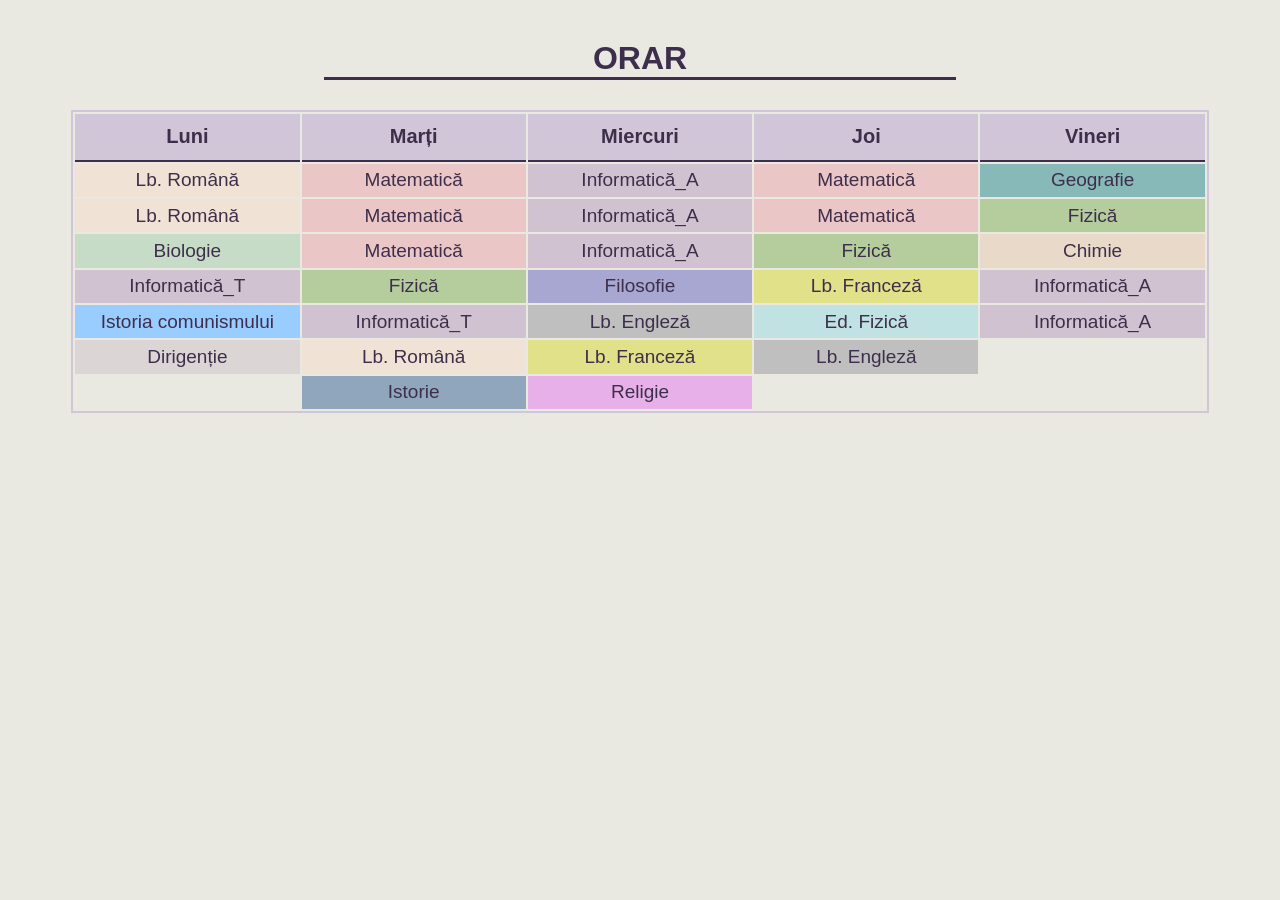
==== index.html @ 1f8ca8e5 "1.0" ====
<!DOCTYPE html>

<html>
	<meta name="viewport" content="width=device-width, initial-scale=1">
	<meta charset="UTF-8">

	<head>
		<link rel = "stylesheet" href = "style.css">
		<link rel="icon" type="image/x-icon" href="icon.ico">
		
		<title> Orar - 12B ✌️ </title>
	</head>
	
	<body>
		<h1> ORAR </h1>
		
		<table>
			<tr>
				<th id = "luni"> Luni </th>
				<th id = "marti"> Marți </th>
				<th id = "miercuri"> Miercuri </th>
				<th id = "joi"> Joi </th>
				<th id = "vineri"> Vineri </th>
			</tr>
			
			<tr> 
				<td class = "rom">  </td>
				<td class = "mate">  </td>
				<td class = "infoa">  </td>
				<td class = "mate">  </td>
				<td class = "geo">  </td>
			</tr>
			
			<tr> 
				<td class = "rom">  </td>
				<td class = "mate">  </td>
				<td class = "infoa">  </td>
				<td class = "mate">  </td>
				<td class = "fizica">  </td>
			</tr>
			
			<tr> 
				<td class = "bio">  </td>
				<td class = "mate">  </td>
				<td class = "infoa">  </td>
				<td class = "fizica">  </td>
				<td class = "chim">  </td>
			</tr>
			
			<tr> 
				<td class = "infot">  </td>
				<td class = "fizica">  </td>
				<td class = "filos">  </td>
				<td class = "franc">  </td>
				<td class = "infoa">  </td>
			</tr>
			
			<tr> 
				<td class = "IC">  </td>
				<td class = "infot">  </td>
				<td class = "eng">  </td>
				<td class = "sport">  </td>
				<td class = "infoa">  </td>
			</tr>
			
			<tr> 
				<td class = "dir">  </td>
				<td class = "rom">  </td>
				<td class = "franc">  </td>
				<td class = "eng">  </td>
				<td class = "">  </td>
			</tr>
			
			<tr> 
				<td class = "">  </td>
				<td class = "istorie">  </td>
				<td class = "religie">  </td>
				<td class = "">  </td>
				<td class = "">  </td>
			</tr>
		</table>
		
		
		<p id = "demo">  </p>
		
	</body>
	
	
	<script src="functionalitate.js"></script> 
</html>
---- style.css ----
body {
	background-color : #e9e9e2;
	text-align : center;
	font-family: 'Trebuchet MS', sans-serif;
	color : #3d2f4b;
}

h1{
	margin: auto;
	margin-top : 40px;
	text-align : center;
	border-bottom : 3px solid #3d2f4b;
	width : 50%;
}

table{
	margin : auto;
	margin-top : 30px;
	border : 2px solid #d1c5d8;
	width : 90%;
}

table th {
	font-size : 20px;
	border-bottom : 2px solid #3d2f4b;
	width : 15%;
	padding : 1%;
	background-color : #d1c5d8;
}

table td {
	font-size : 19px;
	width : 15%;
	padding : 0.5%;
}

.mate {
	background-color : #ebc6c6;
}

.mate::before{
	content : "Matematică";
}

.rom {
	background-color : #f0e3d6;
}

.rom::before{
	content : "Lb. Română";
}

.bio {
	background-color : #c7dcc7;
}

.bio::before{
	content : "Biologie";
}

.infoa {
	background-color : #d1c2d1;
	cursor : pointer;
}

.infoa::before{
	content : "Informatică_A";
}

.infot {
	background-color : #d1c2d1;
}

.infot::before{
	content : "Informatică_T";
}

.geo {
	background-color : #88b9b9;
}

.geo::before{
	content : "Geografie";
}

.fizica {
	background-color : #b5cd9d;
}

.fizica::before{
	content : "Fizică";
}

.chim {
	background-color : #e9d9c9;
}

.chim::before{
	content : "Chimie";
}

.filos {
	background-color : #a7a7d2;
}

.filos::before{
	content : "Filosofie";
}

.franc {
	background-color : #e1e189;
}

.franc::before{
	content : "Lb. Franceză";
}

.IC {
	background-color : #99ccff;
}

.IC::before{
	content : "Istoria comunismului";
}

.eng {
	background-color : #bfbfbf;
}

.eng::before{
	content : "Lb. Engleză";
}

.sport {
	background-color : #c1e2e2;
}

.sport::before{
	content : "Ed. Fizică";
}

.istorie {
	background-color : #8fa6bd;
}

.istorie::before{
	content : "Istorie";
}

.religie {
	background-color : #e8b0e8;
}

.religie::before{
	content : "Religie";
}

.dir{
	background-color : #dcd5d5;
}

.dir::before{
	content : "Dirigenție";
}
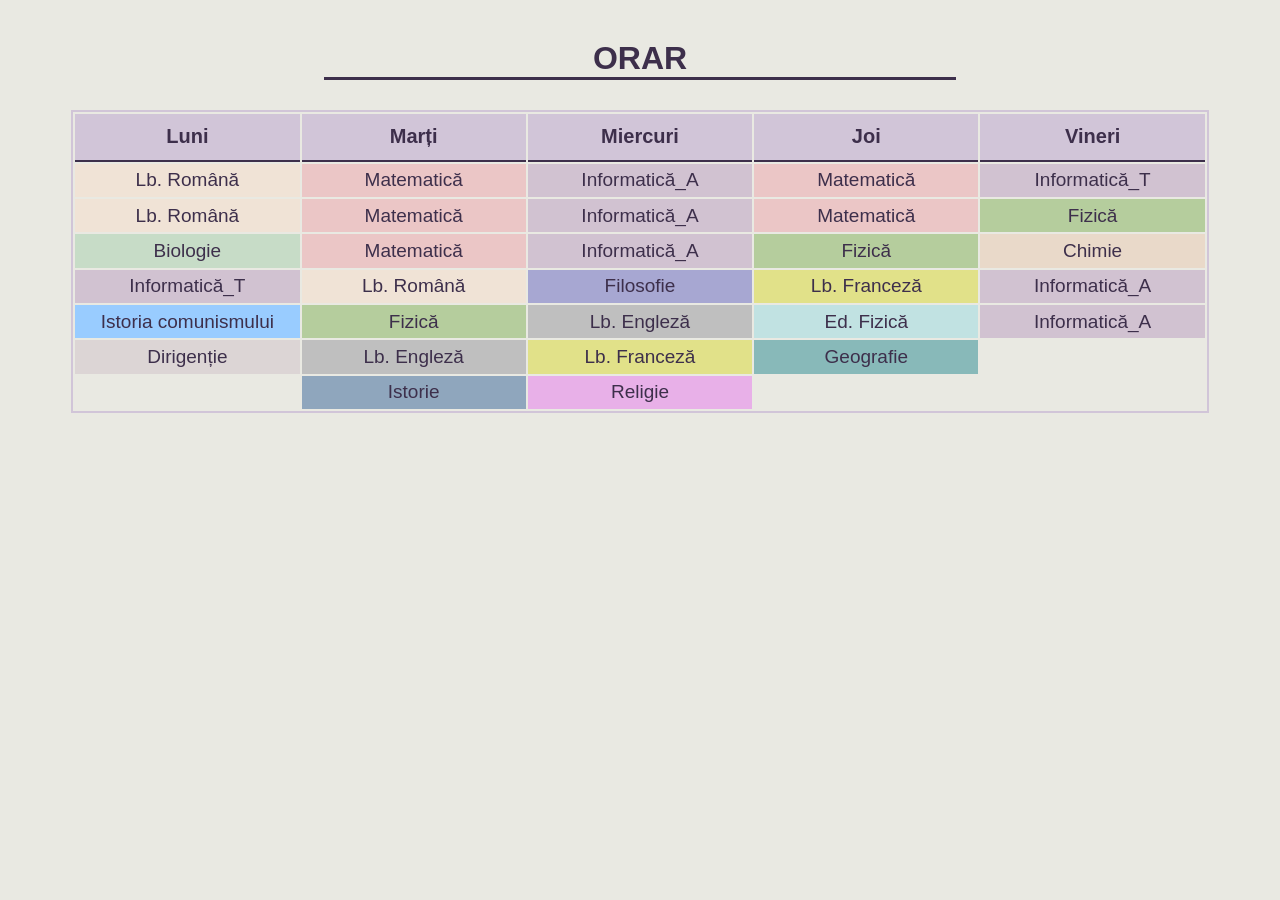
==== commit 88f14b43: "Schimbare 20/02/2026" ====
--- a/index.html
+++ b/index.html
@@ -28,7 +28,7 @@
 				<td class = "mate">  </td>
 				<td class = "infoa">  </td>
 				<td class = "mate">  </td>
-				<td class = "geo">  </td>
+				<td class = "infot">  </td>
 			</tr>
 			
 			<tr> 
@@ -49,7 +49,7 @@
 			
 			<tr> 
 				<td class = "infot">  </td>
-				<td class = "fizica">  </td>
+				<td class = "rom">  </td>
 				<td class = "filos">  </td>
 				<td class = "franc">  </td>
 				<td class = "infoa">  </td>
@@ -57,7 +57,7 @@
 			
 			<tr> 
 				<td class = "IC">  </td>
-				<td class = "infot">  </td>
+				<td class = "fizica">  </td>
 				<td class = "eng">  </td>
 				<td class = "sport">  </td>
 				<td class = "infoa">  </td>
@@ -65,9 +65,9 @@
 			
 			<tr> 
 				<td class = "dir">  </td>
-				<td class = "rom">  </td>
+				<td class = "eng">  </td>
 				<td class = "franc">  </td>
-				<td class = "eng">  </td>
+				<td class = "geo">  </td>
 				<td class = "">  </td>
 			</tr>
 			
@@ -88,3 +88,4 @@
 	
 	<script src="functionalitate.js"></script> 
 </html>
+
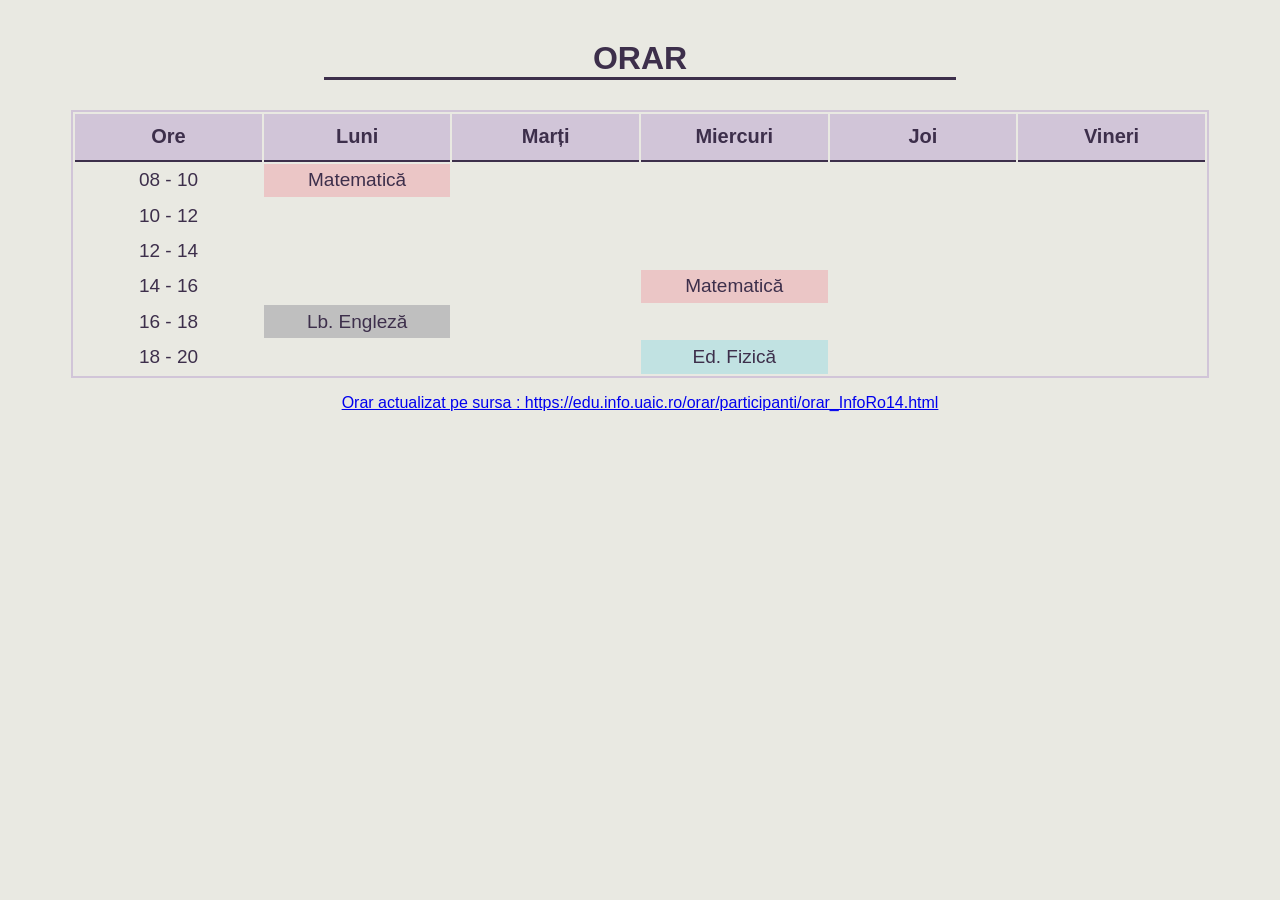
==== commit d4b0b1ca: "Modify index.html for updated schedule and linksdsafd Updated the schedule table and added new links" ====
--- a/index.html
+++ b/index.html
@@ -8,7 +8,7 @@
 		<link rel = "stylesheet" href = "style.css">
 		<link rel="icon" type="image/x-icon" href="icon.ico">
 		
-		<title> Orar - 12B ✌️ </title>
+		<title> Orar GrupaR14✌️ </title>
 	</head>
 	
 	<body>
@@ -16,6 +16,7 @@
 		
 		<table>
 			<tr>
+				<th id = ""> Ore </th>
 				<th id = "luni"> Luni </th>
 				<th id = "marti"> Marți </th>
 				<th id = "miercuri"> Miercuri </th>
@@ -24,64 +25,65 @@
 			</tr>
 			
 			<tr> 
-				<td class = "rom">  </td>
+				<td class = ""> 08 - 10 </td>
 				<td class = "mate">  </td>
-				<td class = "infoa">  </td>
-				<td class = "mate">  </td>
-				<td class = "infot">  </td>
+				<td class = "">  </td>
+				<td class = "info" id = "seminar">  </td>
+				<td class = "logica">  </td>
+				<td class = "mp">  </td>
 			</tr>
 			
 			<tr> 
-				<td class = "rom">  </td>
-				<td class = "mate">  </td>
-				<td class = "infoa">  </td>
-				<td class = "mate">  </td>
-				<td class = "fizica">  </td>
-			</tr>
-			
-			<tr> 
-				<td class = "bio">  </td>
-				<td class = "mate">  </td>
-				<td class = "infoa">  </td>
-				<td class = "fizica">  </td>
-				<td class = "chim">  </td>
-			</tr>
-			
-			<tr> 
-				<td class = "infot">  </td>
-				<td class = "rom">  </td>
-				<td class = "filos">  </td>
-				<td class = "franc">  </td>
-				<td class = "infoa">  </td>
-			</tr>
-			
-			<tr> 
-				<td class = "IC">  </td>
-				<td class = "fizica">  </td>
-				<td class = "eng">  </td>
-				<td class = "sport">  </td>
-				<td class = "infoa">  </td>
-			</tr>
-			
-			<tr> 
-				<td class = "dir">  </td>
-				<td class = "eng">  </td>
-				<td class = "franc">  </td>
-				<td class = "geo">  </td>
+				<td class = ""> 10 - 12 </td>
+				<td class = "str">  </td>
+				<td class = "">  </td>
+				<td class = "str" id = "seminar">  </td>
+				<td class = "">  </td>
 				<td class = "">  </td>
 			</tr>
 			
 			<tr> 
-				<td class = "">  </td>
-				<td class = "istorie">  </td>
-				<td class = "religie">  </td>
+				<td class = ""> 12 - 14 </td>
+				<td class = "etica" id = "seminar">  </td>
 				<td class = "">  </td>
 				<td class = "">  </td>
+				<td class = "">  </td>
+				<td class = "mp">  </td>
 			</tr>
+			
+			<tr> 
+				<td class = ""> 14 - 16 </td>
+				<td class = "">  </td>
+				<td class = "logica" id = "seminar">  </td>
+				<td class = "mate" id = "seminar">  </td>
+				<td class = "">  </td>
+				<td class = "mp">  </td>
+			</tr>
+			
+			<tr> 
+				<td class = ""> 16 - 18 </td>
+				<td class = "eng" id = "seminar">  </td>
+				<td class = "info">  </td>
+				<td class = "">  </td>
+				<td class = "pc">  </td>
+				<td class = "">  </td>
+			</tr>
+			
+			<tr> 
+				<td class = ""> 18 - 20 </td>
+				<td class = "acso" id = "seminar">  </td>
+				<td class = "acso">  </td>
+				<td class = "sport" id = "seminar">  </td>
+				<td class = "pc">  </td>
+				<td class = "">  </td>
+			</tr>
+			
 		</table>
 		
 		
 		<p id = "demo">  </p>
+		
+		<a href = "https://edu.info.uaic.ro/orar/participanti/orar_InfoRo14.html"> Orar actualizat pe sursa : https://edu.info.uaic.ro/orar/participanti/orar_InfoRo14.html </a>
 		
 	</body>
 	
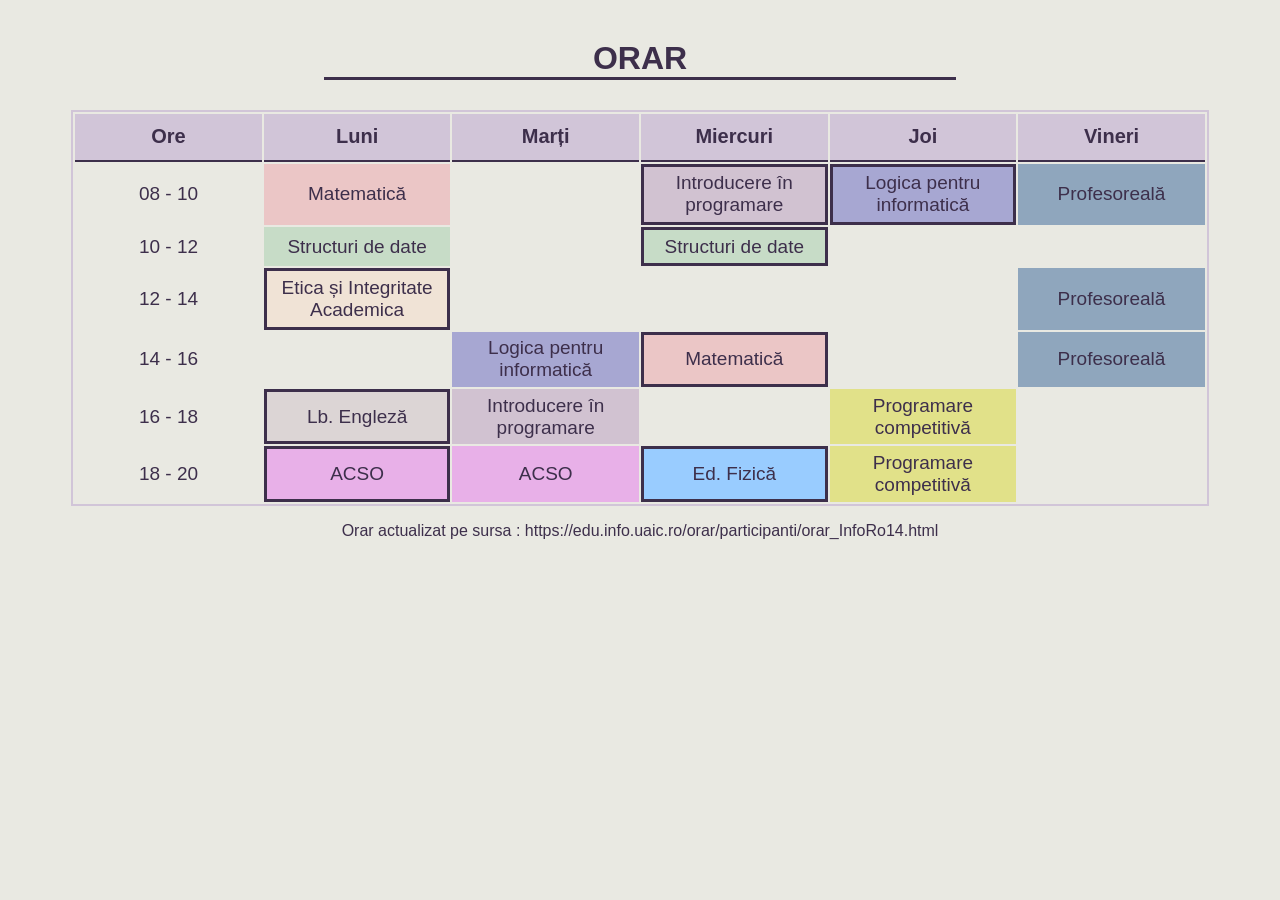
==== commit a4453bc4: "Update index.html" ====
--- a/index.html
+++ b/index.html
@@ -29,7 +29,7 @@
 				<td class = "mate">  </td>
 				<td class = "">  </td>
 				<td class = "info" id = "seminar">  </td>
-				<td class = "logica">  </td>
+				<td class = "logica" id = "seminar">  </td>
 				<td class = "mp">  </td>
 			</tr>
 			
@@ -54,7 +54,7 @@
 			<tr> 
 				<td class = ""> 14 - 16 </td>
 				<td class = "">  </td>
-				<td class = "logica" id = "seminar">  </td>
+				<td class = "logica">  </td>
 				<td class = "mate" id = "seminar">  </td>
 				<td class = "">  </td>
 				<td class = "mp">  </td>
--- a/style.css
+++ b/style.css
@@ -11,6 +11,13 @@
 	text-align : center;
 	border-bottom : 3px solid #3d2f4b;
 	width : 50%;
+}
+
+a {
+	margin: auto;
+	text-align : center;
+	color : #3d2f4b;
+	text-decoration: none;
 }
 
 table{
@@ -42,38 +49,86 @@
 	content : "Matematică";
 }
 
-.rom {
+.etica {
 	background-color : #f0e3d6;
 }
 
-.rom::before{
-	content : "Lb. Română";
+.etica::before{
+	content : "Etica și Integritate Academica";
 }
 
-.bio {
+.str {
 	background-color : #c7dcc7;
 }
 
-.bio::before{
-	content : "Biologie";
+.str::before{
+	content : "Structuri de date";
 }
 
-.infoa {
+.info {
 	background-color : #d1c2d1;
 	cursor : pointer;
 }
 
-.infoa::before{
-	content : "Informatică_A";
+.info::before{
+	content : "Introducere în programare";
 }
 
-.infot {
-	background-color : #d1c2d1;
+.logica {
+	background-color : #a7a7d2;
 }
 
-.infot::before{
-	content : "Informatică_T";
+.logica::before{
+	content : "Logica pentru informatică";
 }
+
+.eng {
+	background-color : #dcd5d5;
+}
+
+.eng::before{
+	content : "Lb. Engleză";
+}
+
+.sport {
+	background-color : #99ccff;
+}
+
+.sport::before{
+	content : "Ed. Fizică";
+}
+
+.acso {
+	background-color : #e8b0e8;
+}
+
+.acso::before{
+	content : "ACSO";
+}
+
+.pc {
+	background-color : #e1e189;
+}
+
+.pc::before{
+	content : "Programare competitivă";
+}
+
+.mp {
+	background-color : #8fa6bd;
+}
+
+.mp::before{
+	content : "Profesoreală";
+}
+
+#seminar{
+	border-color : #3d2f4b;
+	border-style: solid;
+	border-width: 3px;
+}
+
+----------------------------------------------
 
 .geo {
 	background-color : #88b9b9;
@@ -90,75 +145,3 @@
 .fizica::before{
 	content : "Fizică";
 }
-
-.chim {
-	background-color : #e9d9c9;
-}
-
-.chim::before{
-	content : "Chimie";
-}
-
-.filos {
-	background-color : #a7a7d2;
-}
-
-.filos::before{
-	content : "Filosofie";
-}
-
-.franc {
-	background-color : #e1e189;
-}
-
-.franc::before{
-	content : "Lb. Franceză";
-}
-
-.IC {
-	background-color : #99ccff;
-}
-
-.IC::before{
-	content : "Istoria comunismului";
-}
-
-.eng {
-	background-color : #bfbfbf;
-}
-
-.eng::before{
-	content : "Lb. Engleză";
-}
-
-.sport {
-	background-color : #c1e2e2;
-}
-
-.sport::before{
-	content : "Ed. Fizică";
-}
-
-.istorie {
-	background-color : #8fa6bd;
-}
-
-.istorie::before{
-	content : "Istorie";
-}
-
-.religie {
-	background-color : #e8b0e8;
-}
-
-.religie::before{
-	content : "Religie";
-}
-
-.dir{
-	background-color : #dcd5d5;
-}
-
-.dir::before{
-	content : "Dirigenție";
-}
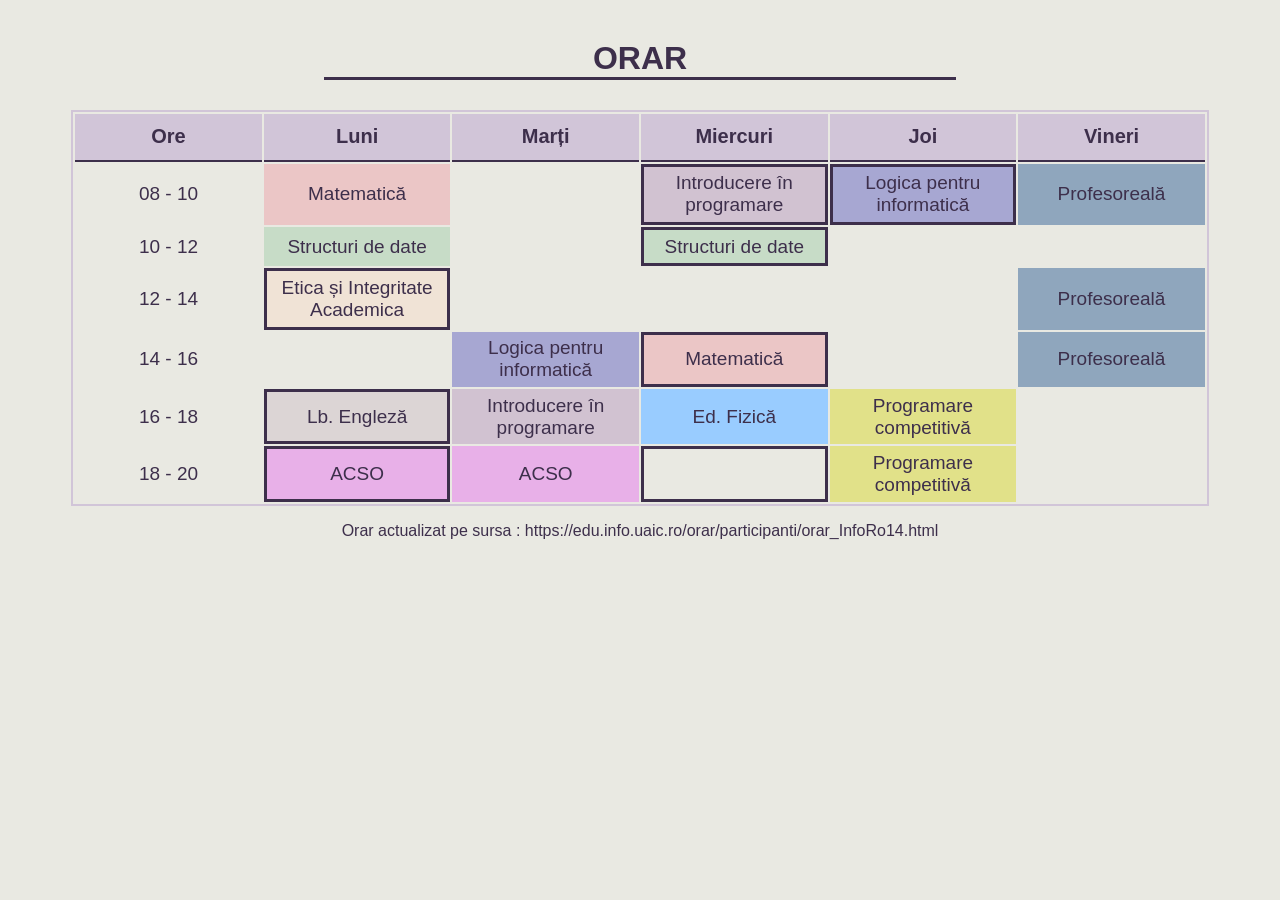
==== commit c13059b0: "Sport change\" ====
--- a/index.html
+++ b/index.html
@@ -64,7 +64,7 @@
 				<td class = ""> 16 - 18 </td>
 				<td class = "eng" id = "seminar">  </td>
 				<td class = "info">  </td>
-				<td class = "">  </td>
+				<td class = "sport">  </td>
 				<td class = "pc">  </td>
 				<td class = "">  </td>
 			</tr>
@@ -73,7 +73,7 @@
 				<td class = ""> 18 - 20 </td>
 				<td class = "acso" id = "seminar">  </td>
 				<td class = "acso">  </td>
-				<td class = "sport" id = "seminar">  </td>
+				<td class = "" id = "seminar">  </td>
 				<td class = "pc">  </td>
 				<td class = "">  </td>
 			</tr>
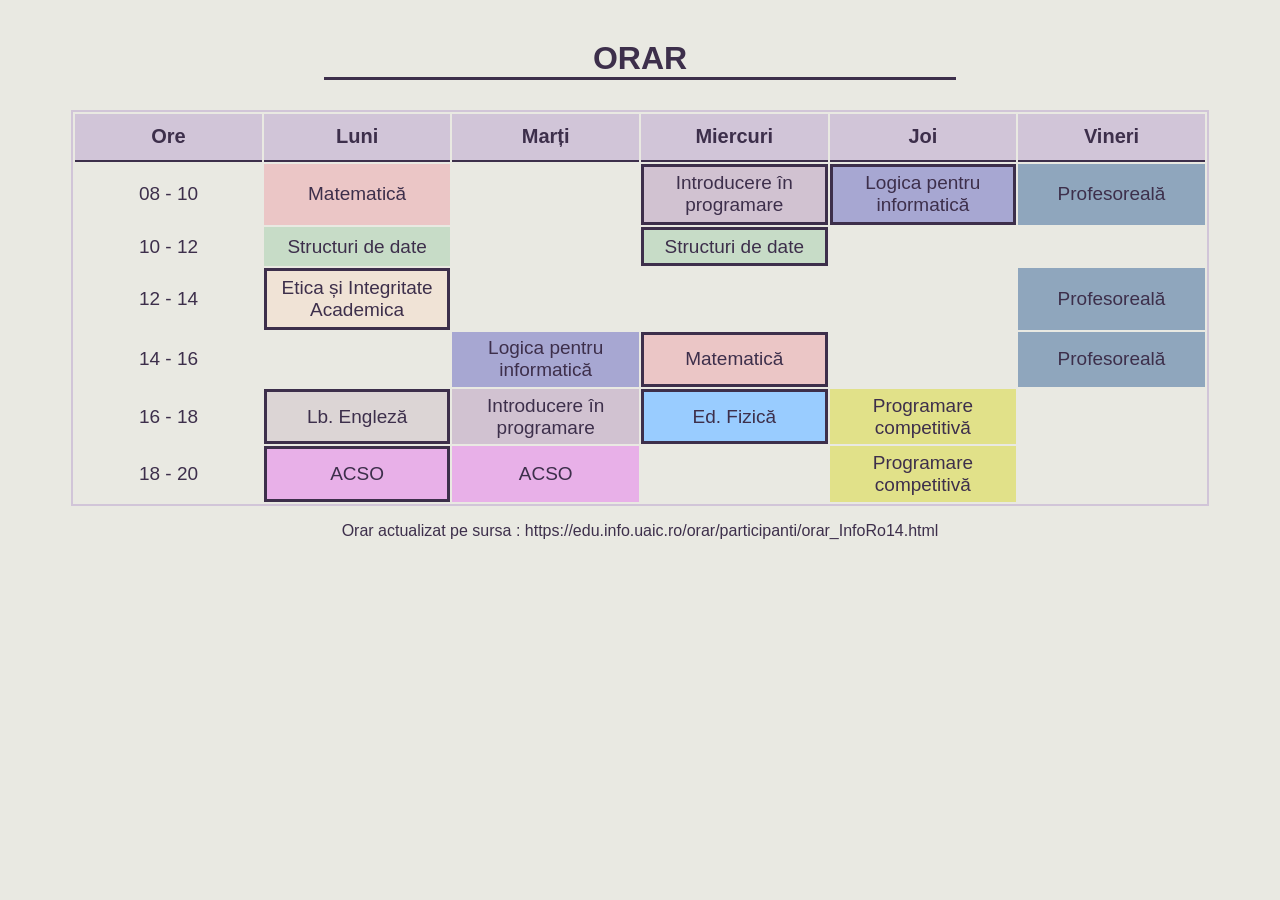
==== commit 7bfd73db: "Fix HTML formatting and structure" ====
--- a/index.html
+++ b/index.html
@@ -64,7 +64,7 @@
 				<td class = ""> 16 - 18 </td>
 				<td class = "eng" id = "seminar">  </td>
 				<td class = "info">  </td>
-				<td class = "sport">  </td>
+				<td class = "sport" id = "seminar">  </td>
 				<td class = "pc">  </td>
 				<td class = "">  </td>
 			</tr>
@@ -73,7 +73,7 @@
 				<td class = ""> 18 - 20 </td>
 				<td class = "acso" id = "seminar">  </td>
 				<td class = "acso">  </td>
-				<td class = "" id = "seminar">  </td>
+				<td class = "">  </td>
 				<td class = "pc">  </td>
 				<td class = "">  </td>
 			</tr>
